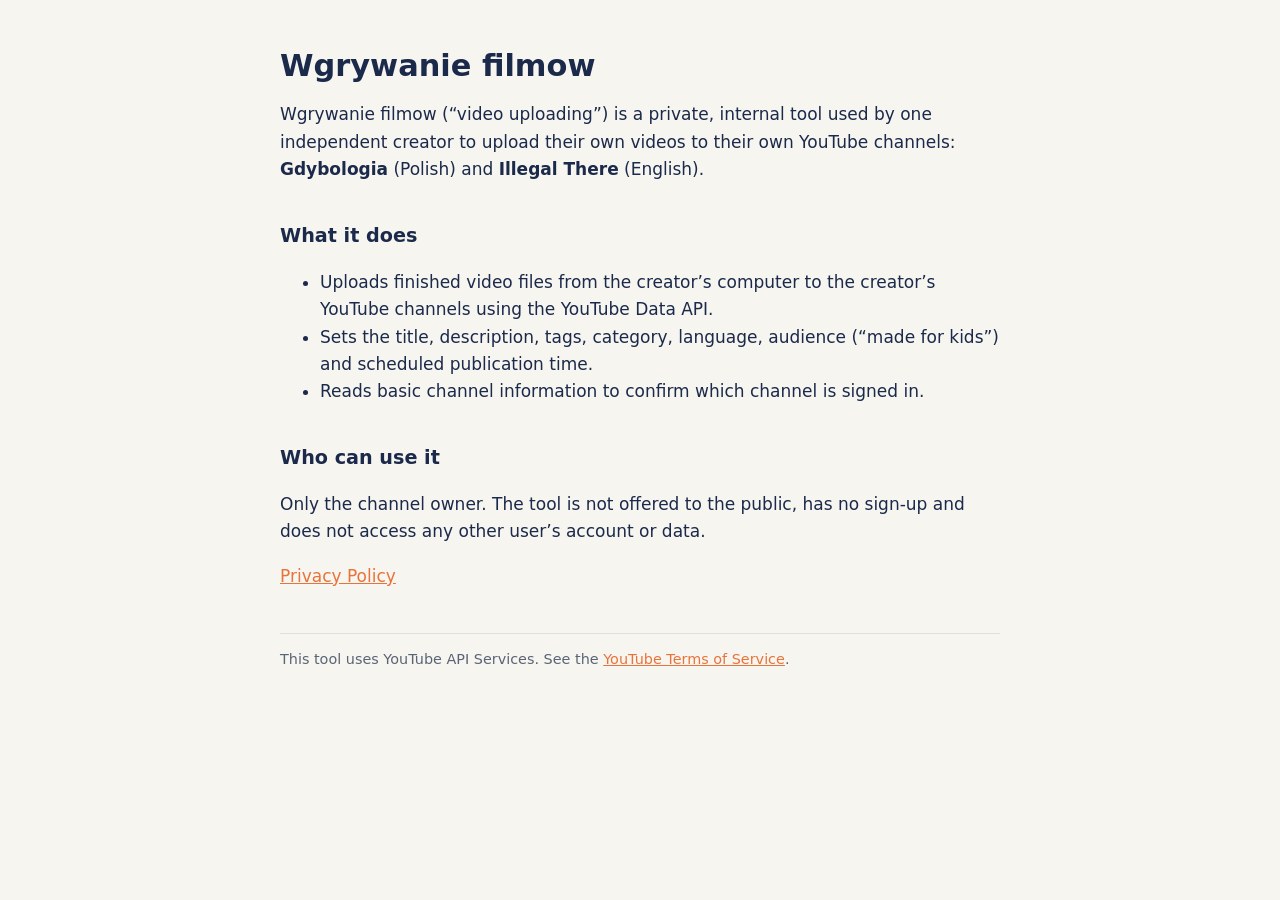
==== index.html @ 9b6796ae "Homepage and privacy policy Co-Authored-By: Claude Opus 5.5 <noreply@anthropic.com> Claude-Session: " ====
<!doctype html>
<html lang="en"><head><meta charset="utf-8"><meta name="viewport" content="width=device-width,initial-scale=1">
<title>Wgrywanie filmow</title><link rel="stylesheet" href="style.css"></head>
<body><main>
<h1>Wgrywanie filmow</h1>
<p>Wgrywanie filmow (“video uploading”) is a private, internal tool used by one independent creator to upload their own videos to their own YouTube channels: <strong>Gdybologia</strong> (Polish) and <strong>Illegal There</strong> (English).</p>
<h2>What it does</h2>
<ul>
<li>Uploads finished video files from the creator’s computer to the creator’s YouTube channels using the YouTube Data API.</li>
<li>Sets the title, description, tags, category, language, audience (“made for kids”) and scheduled publication time.</li>
<li>Reads basic channel information to confirm which channel is signed in.</li>
</ul>
<h2>Who can use it</h2>
<p>Only the channel owner. The tool is not offered to the public, has no sign-up and does not access any other user’s account or data.</p>
<p><a href="privacy.html">Privacy Policy</a></p>
<footer>This tool uses YouTube API Services. See the <a href="https://www.youtube.com/t/terms">YouTube Terms of Service</a>.</footer>
</main></body></html>
---- style.css ----
:root{--bg:#f7f5f0;--fg:#1b2a4a;--muted:#5a6475;--accent:#e8743b}
@media (prefers-color-scheme:dark){:root{--bg:#121826;--fg:#eef1f6;--muted:#a3adbd}}
body{background:var(--bg);color:var(--fg);font:17px/1.6 -apple-system,system-ui,"Segoe UI",Roboto,sans-serif;margin:0}
main{max-width:720px;margin:0 auto;padding:48px 16px}
h1{font-size:1.9rem;line-height:1.2;margin:0 0 .4em}h2{font-size:1.2rem;margin-top:2em}
a{color:var(--accent)}p.meta,footer{color:var(--muted);font-size:.9rem}
footer{margin-top:3em;border-top:1px solid #8883;padding-top:1em}
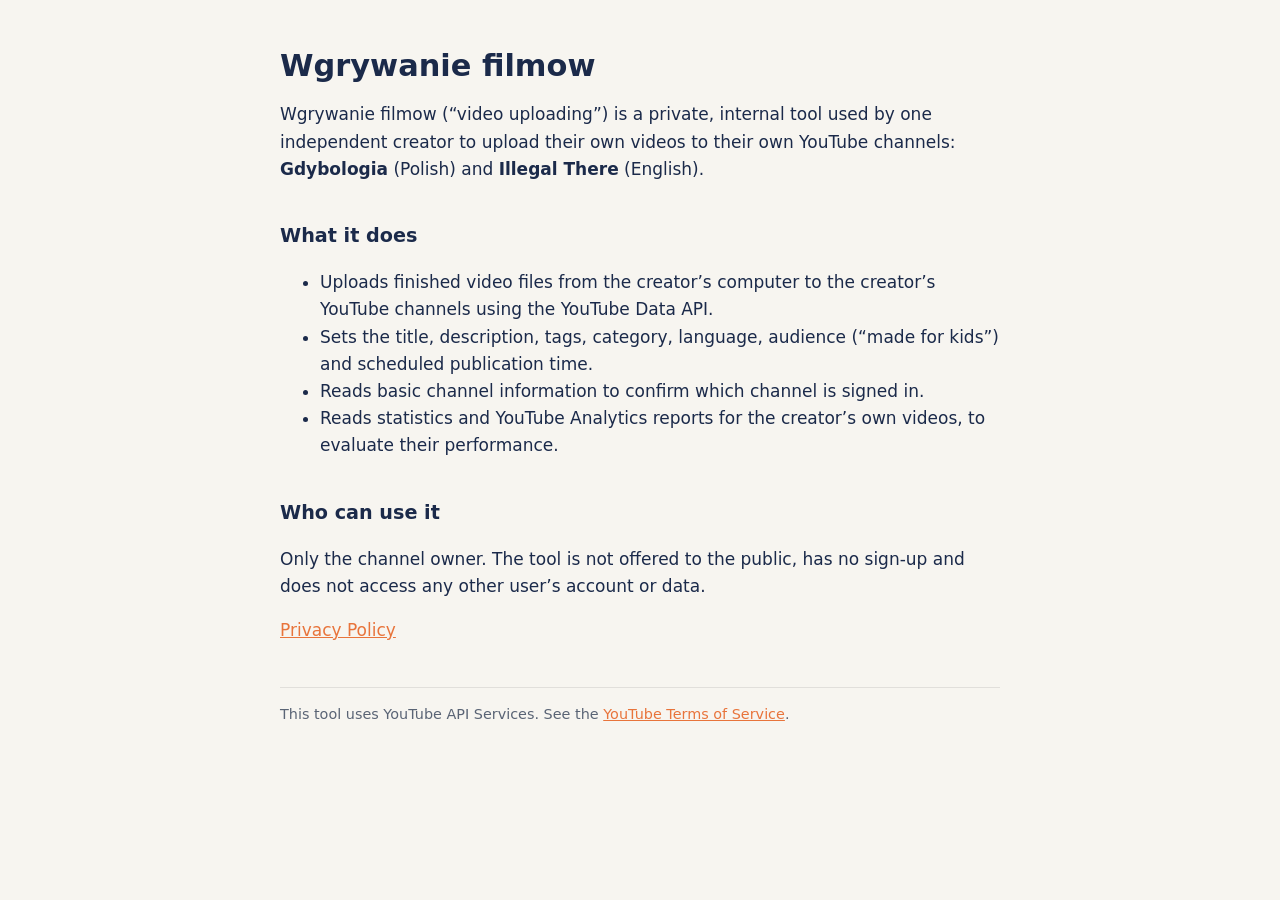
==== commit 0f04a0bd: "Add analytics read scope to privacy policy Co-Authored-By: Claude Opus 5.5 <noreply@anthropic.com> C" ====
--- a/index.html
+++ b/index.html
@@ -9,6 +9,7 @@
 <li>Uploads finished video files from the creator’s computer to the creator’s YouTube channels using the YouTube Data API.</li>
 <li>Sets the title, description, tags, category, language, audience (“made for kids”) and scheduled publication time.</li>
 <li>Reads basic channel information to confirm which channel is signed in.</li>
+<li>Reads statistics and YouTube Analytics reports for the creator’s own videos, to evaluate their performance.</li>
 </ul>
 <h2>Who can use it</h2>
 <p>Only the channel owner. The tool is not offered to the public, has no sign-up and does not access any other user’s account or data.</p>
